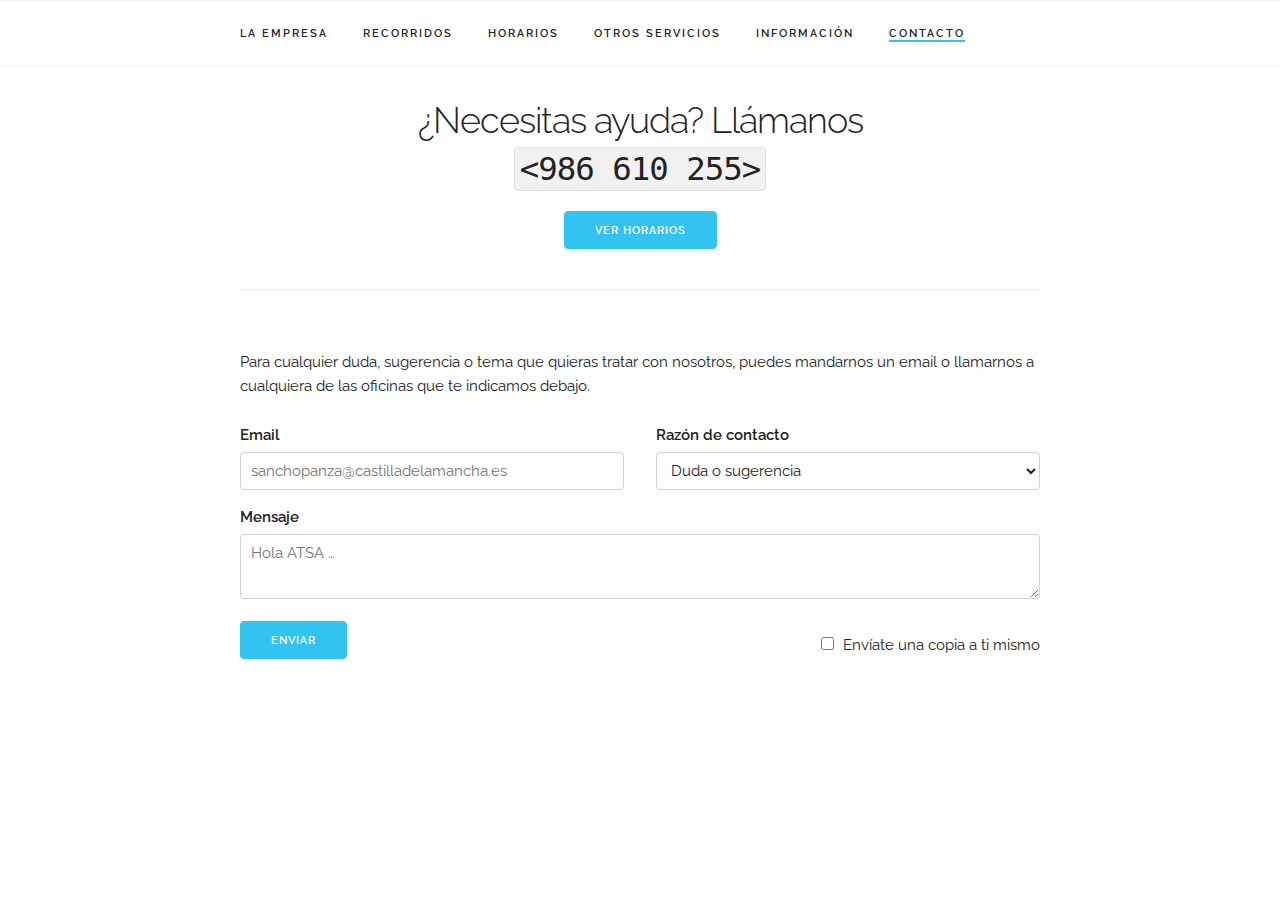
==== contacto.html @ d07e315d "Structure and general set up of the homepage" ====
<!DOCTYPE html>
<html lang="en">
<head>

  <!-- Basic Page Needs
  –––––––––––––––––––––––––––––––––––––––––––––––––– -->
  <meta charset="utf-8">
  <title>Skeleton: Responsive CSS Boilerplate</title>
  <meta name="description" content="">
  <meta name="author" content="">

  <!-- Mobile Specific Metas
  –––––––––––––––––––––––––––––––––––––––––––––––––– -->
  <meta name="viewport" content="width=device-width, initial-scale=1">

  <!-- FONT
  –––––––––––––––––––––––––––––––––––––––––––––––––– -->
  <link href='//fonts.googleapis.com/css?family=Raleway:400,300,600' rel='stylesheet' type='text/css'>

  <!-- CSS
  –––––––––––––––––––––––––––––––––––––––––––––––––– -->
  <link rel="stylesheet" href="dist/css/normalize.css">
  <link rel="stylesheet" href="dist/css/skeleton.css">
  <link rel="stylesheet" href="css/custom.css">

  <!-- Scripts
  –––––––––––––––––––––––––––––––––––––––––––––––––– -->
  <script src="//ajax.googleapis.com/ajax/libs/jquery/2.1.1/jquery.min.js"></script>
  <script src="https://google-code-prettify.googlecode.com/svn/loader/run_prettify.js"></script>
  <link rel="stylesheet" href="css/github-prettify-theme.css">
  <script src="js/site.js"></script>

  <!-- Favicon
  –––––––––––––––––––––––––––––––––––––––––––––––––– -->
  <link rel="icon" type="image/png" href="dist/images/favicon.png">

</head>
<body class="code-snippets-visible">

  <!-- Primary Page Layout
  –––––––––––––––––––––––––––––––––––––––––––––––––– -->
  <div class="navbar-spacer"></div>
    <nav class="navbar">
      <div class="container">
        <ul class="navbar-list">
          <li class="navbar-item"><a class="navbar-link" href="index.html">La empresa</a></li>
          <li class="navbar-item"><a class="navbar-link" href="recorridos.html">Recorridos</a></li>
          <li class="navbar-item"><a class="navbar-link" href="horarios.html">Horarios</a></li>
          <li class="navbar-item"><a class="navbar-link" href="otrosservicios.html">Otros Servicios</a></li>
          <li class="navbar-item"><a class="navbar-link" href="informacion.html">Información</a></li>
          <li class="navbar-item"><a class="navbar-link" href="contacto.html" style='border-bottom:2px solid #33C3F0;'>Contacto</a></li>
        </ul>
      </div>
    </nav>
    <div class="section get-help">
    <div class="container header" style='padding:2em 0;'>
      <h3 class="section-heading">¿Necesitas ayuda? Llámanos<br>
      <code>&lt;986 610 255&gt;</code></h3>
      <a class="button button-primary" href="http://getskeleton.com">Ver horarios</a>
    </div>
  </div>

    <!-- Why use Skeleton -->
    <div class='container'>

    <!-- Forms -->
    <div class="docs-section" id="forms">
      <p>Para cualquier duda, sugerencia o tema que quieras tratar con nosotros, puedes mandarnos un email o llamarnos a cualquiera de las oficinas que te indicamos debajo.</p>
      <div class="docs-example docs-example-forms">
        <form>
          <div class="row">
            <div class="six columns">
              <label for="exampleEmailInput">Email</label>
              <input class="u-full-width" type="email" placeholder="sanchopanza@castilladelamancha.es" id="exampleEmailInput">
            </div>
            <div class="six columns">
              <label for="exampleRecipientInput">Razón de contacto</label>
              <select class="u-full-width" id="exampleRecipientInput">
                <option value="Option 1">Duda o sugerencia</option>
                <option value="Option 2">Problema técnico</option>
                <option value="Option 3">Queja</option>
              </select>
            </div>
          </div>
          <label for="exampleMessage">Mensaje</label>
          <textarea class="u-full-width" placeholder="Hola ATSA &hellip;" id="exampleMessage"></textarea>
          <label class="example-send-yourself-copy">
            <input type="checkbox">
            <span class="label-body">Envíate una copia a ti mismo</span>
          </label>
          <input class="button-primary" type="submit" value="Enviar">
        </form>
      </div>

    </div>

 </div>

<!-- End Document
  –––––––––––––––––––––––––––––––––––––––––––––––––– -->
</body>
</html>
---- dist/css/skeleton.css ----
/*
* Skeleton V2.0.4
* Copyright 2014, Dave Gamache
* www.getskeleton.com
* Free to use under the MIT license.
* http://www.opensource.org/licenses/mit-license.php
* 12/29/2014
*/


/* Table of contents
––––––––––––––––––––––––––––––––––––––––––––––––––
- Grid
- Base Styles
- Typography
- Links
- Buttons
- Forms
- Lists
- Code
- Tables
- Spacing
- Utilities
- Clearing
- Media Queries
*/


/* Grid
–––––––––––––––––––––––––––––––––––––––––––––––––– */
.container {
  position: relative;
  width: 100%;
  max-width: 960px;
  margin: 0 auto;
  padding: 0 20px;
  box-sizing: border-box; }
.column,
.columns {
  width: 100%;
  float: left;
  box-sizing: border-box; }

/* For devices larger than 400px */
@media (min-width: 400px) {
  .container {
    width: 85%;
    padding: 0; }
}

/* For devices larger than 550px */
@media (min-width: 550px) {
  .container {
    width: 80%; }
  .column,
  .columns {
    margin-left: 4%; }
  .column:first-child,
  .columns:first-child {
    margin-left: 0; }

  .one.column,
  .one.columns                    { width: 4.66666666667%; }
  .two.columns                    { width: 13.3333333333%; }
  .three.columns                  { width: 22%;            }
  .four.columns                   { width: 30.6666666667%; }
  .five.columns                   { width: 39.3333333333%; }
  .six.columns                    { width: 48%;            }
  .seven.columns                  { width: 56.6666666667%; }
  .eight.columns                  { width: 65.3333333333%; }
  .nine.columns                   { width: 74.0%;          }
  .ten.columns                    { width: 82.6666666667%; }
  .eleven.columns                 { width: 91.3333333333%; }
  .twelve.columns                 { width: 100%; margin-left: 0; }

  .one-third.column               { width: 30.6666666667%; }
  .two-thirds.column              { width: 65.3333333333%; }

  .one-half.column                { width: 48%; }

  /* Offsets */
  .offset-by-one.column,
  .offset-by-one.columns          { margin-left: 8.66666666667%; }
  .offset-by-two.column,
  .offset-by-two.columns          { margin-left: 17.3333333333%; }
  .offset-by-three.column,
  .offset-by-three.columns        { margin-left: 26%;            }
  .offset-by-four.column,
  .offset-by-four.columns         { margin-left: 34.6666666667%; }
  .offset-by-five.column,
  .offset-by-five.columns         { margin-left: 43.3333333333%; }
  .offset-by-six.column,
  .offset-by-six.columns          { margin-left: 52%;            }
  .offset-by-seven.column,
  .offset-by-seven.columns        { margin-left: 60.6666666667%; }
  .offset-by-eight.column,
  .offset-by-eight.columns        { margin-left: 69.3333333333%; }
  .offset-by-nine.column,
  .offset-by-nine.columns         { margin-left: 78.0%;          }
  .offset-by-ten.column,
  .offset-by-ten.columns          { margin-left: 86.6666666667%; }
  .offset-by-eleven.column,
  .offset-by-eleven.columns       { margin-left: 95.3333333333%; }

  .offset-by-one-third.column,
  .offset-by-one-third.columns    { margin-left: 34.6666666667%; }
  .offset-by-two-thirds.column,
  .offset-by-two-thirds.columns   { margin-left: 69.3333333333%; }

  .offset-by-one-half.column,
  .offset-by-one-half.columns     { margin-left: 52%; }

}


/* Base Styles
–––––––––––––––––––––––––––––––––––––––––––––––––– */
/* NOTE
html is set to 62.5% so that all the REM measurements throughout Skeleton
are based on 10px sizing. So basically 1.5rem = 15px :) */
html {
  font-size: 62.5%; }
body {
  font-size: 1.5em; /* currently ems cause chrome bug misinterpreting rems on body element */
  line-height: 1.6;
  font-weight: 400;
  font-family: "Raleway", "HelveticaNeue", "Helvetica Neue", Helvetica, Arial, sans-serif;
  color: #222; }


/* Typography
–––––––––––––––––––––––––––––––––––––––––––––––––– */
h1, h2, h3, h4, h5, h6 {
  margin-top: 0;
  margin-bottom: 2rem;
  font-weight: 300; }
h1 { font-size: 4.0rem; line-height: 1.2;  letter-spacing: -.1rem;}
h2 { font-size: 3.6rem; line-height: 1.25; letter-spacing: -.1rem; }
h3 { font-size: 3.0rem; line-height: 1.3;  letter-spacing: -.1rem; }
h4 { font-size: 2.4rem; line-height: 1.35; letter-spacing: -.08rem; }
h5 { font-size: 1.8rem; line-height: 1.5;  letter-spacing: -.05rem; }
h6 { font-size: 1.5rem; line-height: 1.6;  letter-spacing: 0; }

/* Larger than phablet */
@media (min-width: 550px) {
  h1 { font-size: 5.0rem; }
  h2 { font-size: 4.2rem; }
  h3 { font-size: 3.6rem; }
  h4 { font-size: 3.0rem; }
  h5 { font-size: 2.4rem; }
  h6 { font-size: 1.5rem; }
}

p {
  margin-top: 0; }


/* Links
–––––––––––––––––––––––––––––––––––––––––––––––––– */
a {
  color: #1EAEDB; }
a:hover {
  color: #0FA0CE; }


/* Buttons
–––––––––––––––––––––––––––––––––––––––––––––––––– */
.button,
button,
input[type="submit"],
input[type="reset"],
input[type="button"] {
  display: inline-block;
  height: 38px;
  padding: 0 30px;
  color: #555;
  text-align: center;
  font-size: 11px;
  font-weight: 600;
  line-height: 38px;
  letter-spacing: .1rem;
  text-transform: uppercase;
  text-decoration: none;
  white-space: nowrap;
  background-color: transparent;
  border-radius: 4px;
  border: 1px solid #bbb;
  cursor: pointer;
  box-sizing: border-box; }
.button:hover,
button:hover,
input[type="submit"]:hover,
input[type="reset"]:hover,
input[type="button"]:hover,
.button:focus,
button:focus,
input[type="submit"]:focus,
input[type="reset"]:focus,
input[type="button"]:focus {
  color: #333;
  border-color: #888;
  outline: 0; }
.button.button-primary,
button.button-primary,
input[type="submit"].button-primary,
input[type="reset"].button-primary,
input[type="button"].button-primary {
  color: #FFF;
  background-color: #33C3F0;
  border-color: #33C3F0; }
.button.button-primary:hover,
button.button-primary:hover,
input[type="submit"].button-primary:hover,
input[type="reset"].button-primary:hover,
input[type="button"].button-primary:hover,
.button.button-primary:focus,
button.button-primary:focus,
input[type="submit"].button-primary:focus,
input[type="reset"].button-primary:focus,
input[type="button"].button-primary:focus {
  color: #FFF;
  background-color: #1EAEDB;
  border-color: #1EAEDB; }


/* Forms
–––––––––––––––––––––––––––––––––––––––––––––––––– */
input[type="email"],
input[type="number"],
input[type="search"],
input[type="text"],
input[type="tel"],
input[type="url"],
input[type="password"],
textarea,
select {
  height: 38px;
  padding: 6px 10px; /* The 6px vertically centers text on FF, ignored by Webkit */
  background-color: #fff;
  border: 1px solid #D1D1D1;
  border-radius: 4px;
  box-shadow: none;
  box-sizing: border-box; }
/* Removes awkward default styles on some inputs for iOS */
input[type="email"],
input[type="number"],
input[type="search"],
input[type="text"],
input[type="tel"],
input[type="url"],
input[type="password"],
textarea {
  -webkit-appearance: none;
     -moz-appearance: none;
          appearance: none; }
textarea {
  min-height: 65px;
  padding-top: 6px;
  padding-bottom: 6px; }
input[type="email"]:focus,
input[type="number"]:focus,
input[type="search"]:focus,
input[type="text"]:focus,
input[type="tel"]:focus,
input[type="url"]:focus,
input[type="password"]:focus,
textarea:focus,
select:focus {
  border: 1px solid #33C3F0;
  outline: 0; }
label,
legend {
  display: block;
  margin-bottom: .5rem;
  font-weight: 600; }
fieldset {
  padding: 0;
  border-width: 0; }
input[type="checkbox"],
input[type="radio"] {
  display: inline; }
label > .label-body {
  display: inline-block;
  margin-left: .5rem;
  font-weight: normal; }


/* Lists
–––––––––––––––––––––––––––––––––––––––––––––––––– */
ul {
  list-style: circle inside; }
ol {
  list-style: decimal inside; }
ol, ul {
  padding-left: 0;
  margin-top: 0; }
ul ul,
ul ol,
ol ol,
ol ul {
  margin: 1.5rem 0 1.5rem 3rem;
  font-size: 90%; }
li {
  margin-bottom: 1rem; }


/* Code
–––––––––––––––––––––––––––––––––––––––––––––––––– */
code {
  padding: .2rem .5rem;
  margin: 0 .2rem;
  font-size: 90%;
  white-space: nowrap;
  background: #F1F1F1;
  border: 1px solid #E1E1E1;
  border-radius: 4px; }
pre > code {
  display: block;
  padding: 1rem 1.5rem;
  white-space: pre; }


/* Tables
–––––––––––––––––––––––––––––––––––––––––––––––––– */
th,
td {
  padding: 12px 15px;
  text-align: left;
  border-bottom: 1px solid #E1E1E1; }
th:first-child,
td:first-child {
  padding-left: 0; }
th:last-child,
td:last-child {
  padding-right: 0; }


/* Spacing
–––––––––––––––––––––––––––––––––––––––––––––––––– */
button,
.button {
  margin-bottom: 1rem; }
input,
textarea,
select,
fieldset {
  margin-bottom: 1.5rem; }
pre,
blockquote,
dl,
figure,
table,
p,
ul,
ol,
form {
  margin-bottom: 2.5rem; }


/* Utilities
–––––––––––––––––––––––––––––––––––––––––––––––––– */
.u-full-width {
  width: 100%;
  box-sizing: border-box; }
.u-max-full-width {
  max-width: 100%;
  box-sizing: border-box; }
.u-pull-right {
  float: right; }
.u-pull-left {
  float: left; }


/* Misc
–––––––––––––––––––––––––––––––––––––––––––––––––– */
hr {
  margin-top: 3rem;
  margin-bottom: 3.5rem;
  border-width: 0;
  border-top: 1px solid #E1E1E1; }


/* Clearing
–––––––––––––––––––––––––––––––––––––––––––––––––– */

/* Self Clearing Goodness */
.container:after,
.row:after,
.u-cf {
  content: "";
  display: table;
  clear: both; }


/* Media Queries
–––––––––––––––––––––––––––––––––––––––––––––––––– */
/*
Note: The best way to structure the use of media queries is to create the queries
near the relevant code. For example, if you wanted to change the styles for buttons
on small devices, paste the mobile query code up in the buttons section and style it
there.
*/


/* Larger than mobile */
@media (min-width: 400px) {}

/* Larger than phablet (also point when grid becomes active) */
@media (min-width: 550px) {}

/* Larger than tablet */
@media (min-width: 750px) {}

/* Larger than desktop */
@media (min-width: 1000px) {}

/* Larger than Desktop HD */
@media (min-width: 1200px) {}
---- css/custom.css ----
.container {
  max-width: 800px; }
  .atsaimg {
  background-size: cover;
  background-image: url('../images/atsaimg.jpg');
  background-position:center;
}
.header {
  padding-top: 8rem;
  padding-bottom: 5rem;
  text-align: center; }
.value-prop {
  margin-top: 1rem; }
.value-props {
  margin-top: 4rem;
  margin-bottom: 4rem; }
.docs-header {
  text-transform: uppercase;
  font-size: 1.4rem;
  letter-spacing: .2rem;
  font-weight: 600; }
.docs-section {
  border-top: 1px solid #eee;
  padding: 4rem 0;
  margin-bottom: 0;}
.value-img {
  display: block;
  text-align: center;
  margin: 2.5rem auto 0; }
.example-grid .column,
.example-grid .columns {
  background: #EEE;
  text-align: center;
  border-radius: 4px;
  font-size: 1rem;
  text-transform: uppercase;
  height: 30px;
  line-height: 30px;
  margin-bottom: .75rem;
  font-weight: 600;
  letter-spacing: .1rem; }
.docs-example .row,
.docs-example.row,
.docs-example form {
  margin-bottom: 0; }
.docs-example h1,
.docs-example h2,
.docs-example h3,
.docs-example h4,
.docs-example h5,
.docs-example h6 {
  margin-bottom: 1rem; }
.heading-font-size {
  font-size: 1.2rem;
  color: #999;
  letter-spacing: normal; }
.code-example {
  margin-top: 1.5rem;
  margin-bottom: 0; }
.code-example-body {
  white-space: pre;
  word-wrap: break-word }
.example {
  position: relative; 
  margin-top: 4rem; }
.example-header {
  font-weight: 600;
  margin-top: 1.5rem;
  margin-bottom: .5rem; }
.example-description {
  margin-bottom: 1.5rem; }
.example-screenshot-wrapper {
  display: block;
  position: relative;
  overflow: hidden;
  border-radius: 6px;
  border: 1px solid #eee;
  height: 250px; }
.example-screenshot {
  width: 100%;
  height: auto; }
.example-screenshot.coming-soon {
  width: auto;
  position: absolute;
  background: #eee;
  top: 5px;
  right: 5px;
  bottom: 5px;
  left: 5px; }
.navbar {
  display: none; }

/* Larger than phone */
@media (min-width: 550px) {
  .header {
    padding-top: 8rem; }
  .value-props {
    margin-top: 9rem;
    margin-bottom: 7rem; }
  .value-img {
    margin-bottom: 1rem; }
  .example-grid .column,
  .example-grid .columns {
    margin-bottom: 1.5rem; }
  .docs-section {
    padding: 6rem 0; }
  .example-send-yourself-copy {
    float: right;
    margin-top: 12px; }
  .example-screenshot-wrapper {
    position: absolute;
    width: 48%;
    height: 100%;
    left: 0;
    max-height: none; }
}

/* Larger than tablet */
@media (min-width: 750px) {
  /* Navbar */
  .navbar + .docs-section {
    border-top-width: 0; }
  .navbar,
  .navbar-spacer {
    display: block;
    width: 100%;
    height: 6.5rem;
    background: #fff;
    z-index: 99;
    border-top: 1px solid #eee;
    border-bottom: 1px solid #eee; }
  .navbar-spacer {
    display: none; }
  .navbar > .container {
    width: 100%; }
  .navbar-list {
    list-style: none;
    margin-bottom: 0; }
  .navbar-item {
    position: relative;
    float: left;
    margin-bottom: 0; }
  .navbar-link {
    text-transform: uppercase;
    font-size: 11px;
    font-weight: 600;
    letter-spacing: .2rem;
    margin-right: 35px;
    text-decoration: none;
    line-height: 6.5rem;
    color: #222; }
  .navbar-link.active {
    color: #33C3F0; }
  .has-docked-nav .navbar {
    position: fixed;
    top: 0;
    left: 0; }
  .has-docked-nav .navbar-spacer {
    display: block; }
  /* Re-overiding the width 100% declaration to match size of % based container */
  .has-docked-nav .navbar > .container {
    width: 80%; }

  /* Popover */
  .popover.open {
    display: block;
  }
  .popover {
    display: none;
    position: absolute;
    top: 0;
    left: 0;
    background: #fff;
    border: 1px solid #eee;
    border-radius: 4px;
    top: 92%;
    left: -50%;
    -webkit-filter: drop-shadow(0 0 6px rgba(0,0,0,.1));
       -moz-filter: drop-shadow(0 0 6px rgba(0,0,0,.1));
            filter: drop-shadow(0 0 6px rgba(0,0,0,.1)); }
  .popover-item:first-child .popover-link:after, 
  .popover-item:first-child .popover-link:before {
    bottom: 100%;
    left: 50%;
    border: solid transparent;
    content: " ";
    height: 0;
    width: 0;
    position: absolute;
    pointer-events: none; }
  .popover-item:first-child .popover-link:after {
    border-color: rgba(255, 255, 255, 0);
    border-bottom-color: #fff;
    border-width: 10px;
    margin-left: -10px; }
  .popover-item:first-child .popover-link:before {
    border-color: rgba(238, 238, 238, 0);
    border-bottom-color: #eee;
    border-width: 11px;
    margin-left: -11px; }
  .popover-list {
    padding: 0;
    margin: 0;
    list-style: none; }
  .popover-item {
    padding: 0;
    margin: 0; }
  .popover-link {
    position: relative;
    color: #222;
    display: block;
    padding: 8px 20px;
    border-bottom: 1px solid #eee;
    text-decoration: none;
    text-transform: uppercase;
    font-size: 1.0rem;
    font-weight: 600;
    text-align: center;
    letter-spacing: .1rem; }
  .popover-item:first-child .popover-link {
    border-radius: 4px 4px 0 0; }
  .popover-item:last-child .popover-link {
    border-radius: 0 0 4px 4px;
    border-bottom-width: 0; }
  .popover-link:hover {
    color: #fff;
    background: #33C3F0; }
  .popover-link:hover,
  .popover-item:first-child .popover-link:hover:after {
    border-bottom-color: #33C3F0; }
}
---- css/github-prettify-theme.css ----
/* GitHub Theme */
.prettyprint {
  background: #fff;
  font-family: Menlo, 'Bitstream Vera Sans Mono', 'DejaVu Sans Mono', Monaco, Consolas, monospace;
  font-size: 1.2rem;
  padding: 2.5rem 3rem;
  -webkit-font-smoothing: antialiased; 
}

.pln {
  color: #333333;
}

@media screen {
  .str {
    color: #dd1144;
  }

  .kwd {
    color: #333333;
  }

  .com {
    color: #999988;
  }

  .typ {
    color: #445588;
  }

  .lit {
    color: #445588;
  }

  .pun {
    color: #333333;
  }

  .opn {
    color: #333333;
  }

  .clo {
    color: #333333;
  }

  .tag {
    color: navy;
  }

  .atn {
    color: teal;
  }

  .atv {
    color: #dd1144;
  }

  .dec {
    color: #333333;
  }

  .var {
    color: teal;
  }

  .fun {
    color: #990000;
  }
}
@media print, projection {
  .str {
    color: #006600;
  }

  .kwd {
    color: #006;
    font-weight: bold;
  }

  .com {
    color: #600;
    font-style: italic;
  }

  .typ {
    color: #404;
    font-weight: bold;
  }

  .lit {
    color: #004444;
  }

  .pun, .opn, .clo {
    color: #444400;
  }

  .tag {
    color: #006;
    font-weight: bold;
  }

  .atn {
    color: #440044;
  }

  .atv {
    color: #006600;
  }
}
/* Specify class=linenums on a pre to get line numbering */
ol.linenums {
  margin-top: 0;
  margin-bottom: 0;
}

/* IE indents via margin-left */
li.L0,
li.L1,
li.L2,
li.L3,
li.L4,
li.L5,
li.L6,
li.L7,
li.L8,
li.L9 {
  /* */
}

/* Alternate shading for lines */
li.L1,
li.L3,
li.L5,
li.L7,
li.L9 {
  /* */
}

/* My additional styles */

/*li.L0, li.L1, li.L2, li.L3,
li.L5, li.L6, li.L7, li.L8
{ list-style-type: decimal !important }*/

.prettyprint li {
  margin-bottom: .3rem;
}
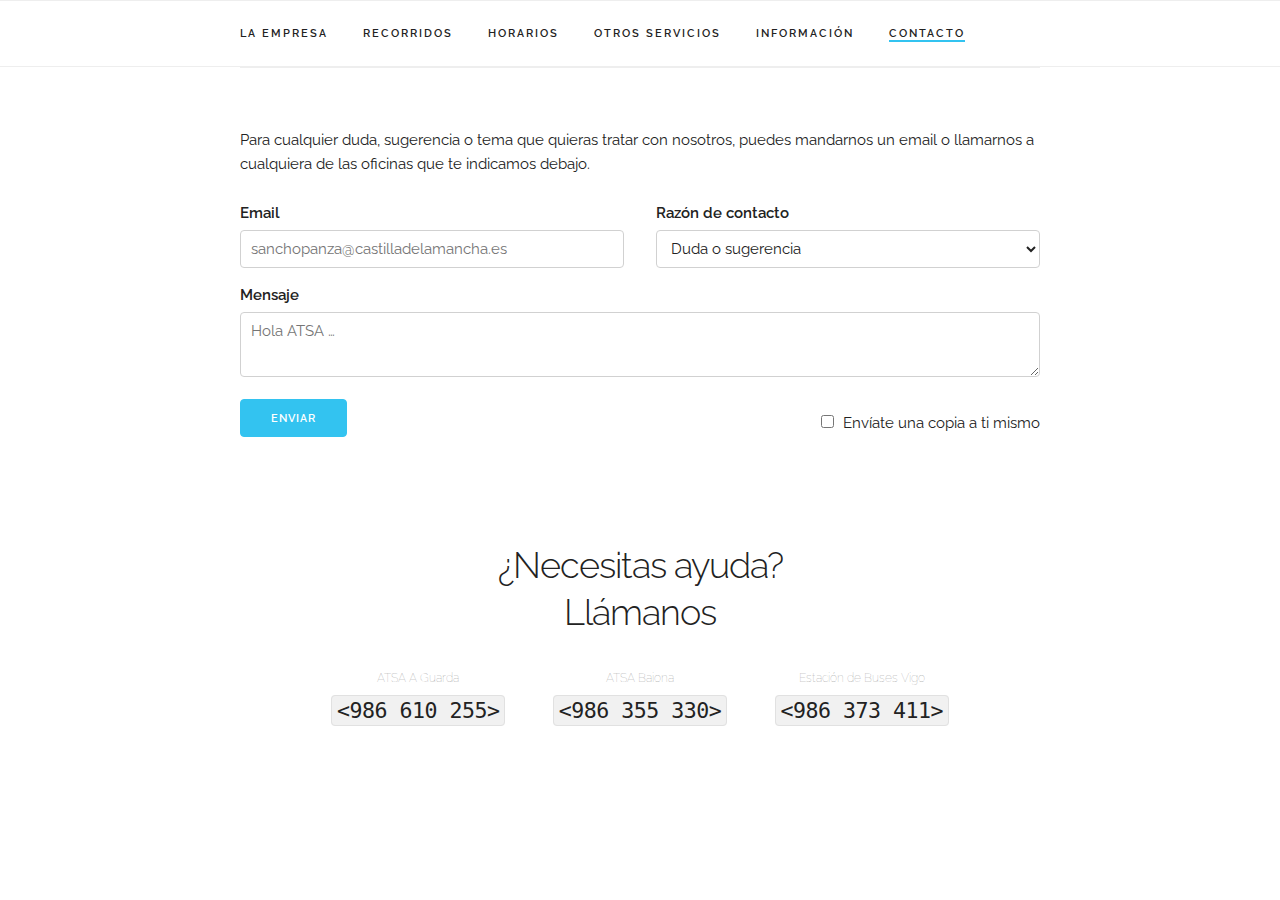
==== commit 013bd6a4: "Home 90% finished, just lacking responsive menu" ====
--- a/contacto.html
+++ b/contacto.html
@@ -52,14 +52,6 @@
         </ul>
       </div>
     </nav>
-    <div class="section get-help">
-    <div class="container header" style='padding:2em 0;'>
-      <h3 class="section-heading">¿Necesitas ayuda? Llámanos<br>
-      <code>&lt;986 610 255&gt;</code></h3>
-      <a class="button button-primary" href="http://getskeleton.com">Ver horarios</a>
-    </div>
-  </div>
-
     <!-- Why use Skeleton -->
     <div class='container'>
 
@@ -93,7 +85,28 @@
       </div>
 
     </div>
-
+      <div class="section get-help">
+    <div class="container header" style='padding:2em 0;'>
+      <h3 class="section-heading">¿Necesitas ayuda?<br>Llámanos</h3>
+          <div class='row'>
+              <div class='four columns'>
+                  <h5 class="section-heading">
+                  <span class="heading-font-size" style='font-weight:lighter;color:font-size:3em;'>ATSA A Guarda</span><br>
+                  <code>&lt;986 610 255&gt;</code></h5>
+              </div>
+              <div class='four columns'>
+                  <h5 class="section-heading">
+                  <span class="heading-font-size" style='font-weight:lighter;color:font-size:3em;'>ATSA Baiona</span><br>
+                  <code>&lt;986 355 330&gt;</code></h5>
+              </div>
+              <div class='four columns'>
+                  <h5 class="section-heading">
+                  <span class="heading-font-size" style='font-weight:lighter;color:font-size:3em;'>Estación de Buses Vigo</span><br>
+                  <code>&lt;986 373 411&gt;</code></h5>
+              </div>
+          </div>
+    </div>
+  </div>
  </div>
 
 <!-- End Document
--- a/css/custom.css
+++ b/css/custom.css
@@ -87,8 +87,10 @@
   right: 5px;
   bottom: 5px;
   left: 5px; }
-.navbar {
-  display: none; }
+
+
+/*.navbar {
+  display: none; }*/
 
 /* Larger than phone */
 @media (min-width: 550px) {
